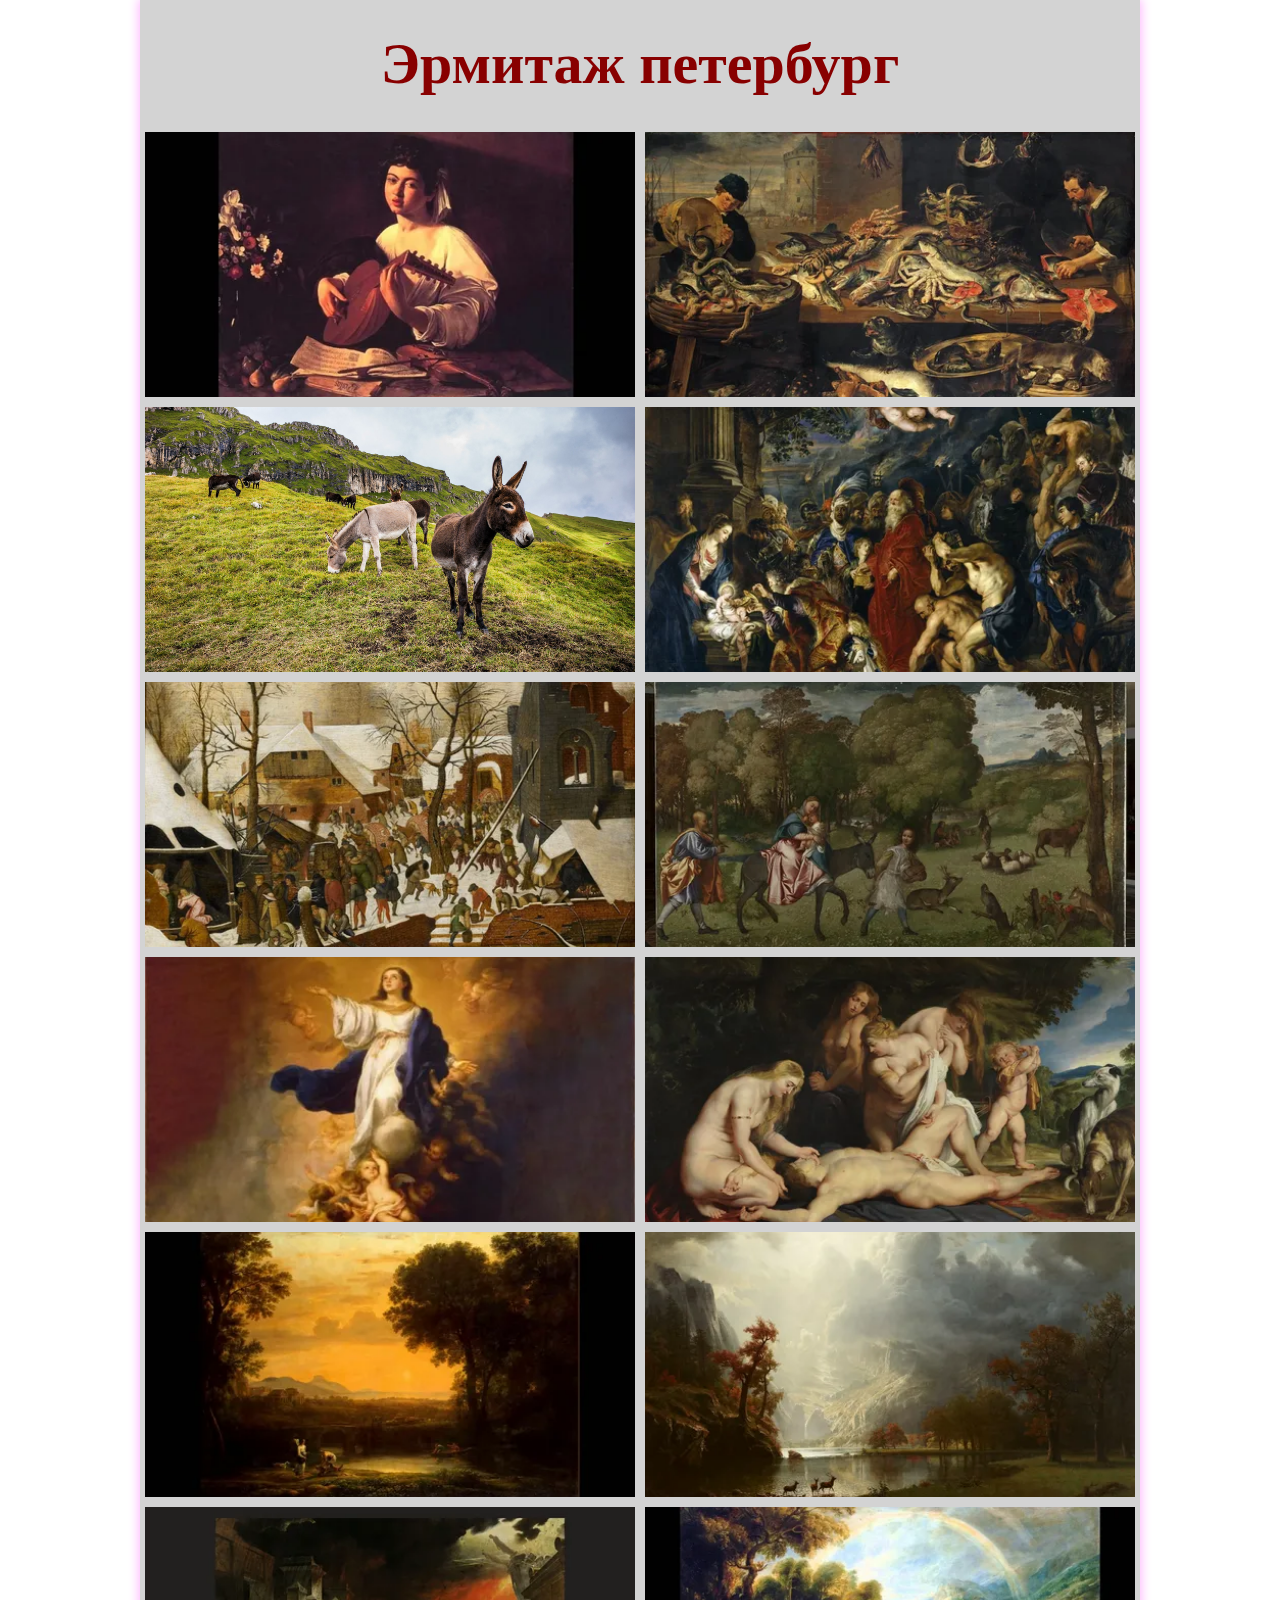
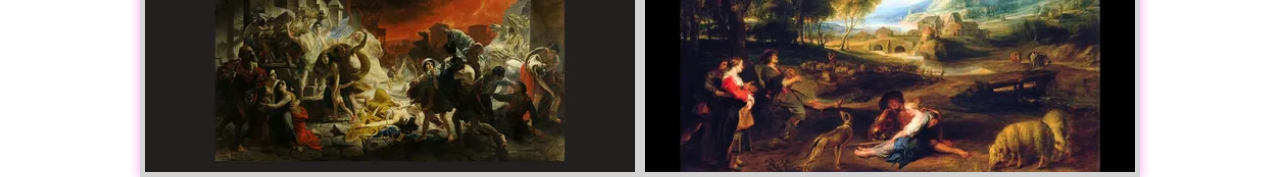
==== gallery/main.html @ 4cd2905e "Add files via upload" ====
<!DOCTYPE html>
<html lang="rus<a href=''">
<head>
	<meta charset="UTF-8">
	<meta name="viewport" content="width=device-width, initial-scale=1.0">
	<title>Gallery</title>
	<link rel="stylesheet" href="mainly.css">
</head>
<body>
		<main class="main">
			<h1 class="heading">Эрмитаж петербург</h1>
		<a href="image/1.jpg" target="_blank_" class="img_link"><div class="item"style='background-image: url(image/1.jpg);'></div>
		<a href="image/1.jpg" target="_blank_" class="img_link"><div class="item"style='background-image: url(image/2.jpg);'></div>
		<a href="image/1.jpg" target="_blank_" class="img_link"><div class="item"style='background-image: url(image/3.jpg);'></div>
		<a href="image/1.jpg" target="_blank_" class="img_link"><div class="item"style='background-image: url(image/4.jpg);'></div>
		<a href="image/1.jpg" target="_blank_" class="img_link"><div class="item"style='background-image: url(image/5.jpg);'></div>
		<a href="image/1.jpg" target="_blank_" class="img_link"><div class="item"style='background-image: url(image/6.jpg);'></div>
		<a href="image/1.jpg" target="_blank_" class="img_link"><div class="item"style='background-image: url(image/7.jpg);'></div>
		<a href="image/1.jpg" target="_blank_" class="img_link"><div class="item"style='background-image: url(image/8.jpg);'></div>
		<a href="image/1.jpg" target="_blank_" class="img_link"><div class="item"style='background-image: url(image/9.jpg);'></div>
		<a href="image/1.jpg" target="_blank_"class="img_link"><div class="item"style='background-image: url(image/10.jpg);'></div>
		<a href="image/1.jpg" target="_blank_"class="img_link"><div class="item"style='background-image: url(image/11.jpg);'></div>
		<a href="image/1.jpg" target="_blank_"class="img_link"><div class="item"style='background-image: url(image/12.jpg);'></div>
</main>
</body>
</html"
---- gallery/mainly.css ----
* {
	padding: 0;
	margin: 0;
	box-sizing: border-box;
}

body {
	backgroung-color:lightblue;
}

.main {
		background-color: lightgrey;
		width:95%;
		max-width: 1000px;
		margin: auto;
		box-shadow: 0 0 10px 1px rgba(255, 0,255, 0.3);
		display: flex;
		flex-wrap: wrap;
		
 }

 .item {
 	max-width: 490px;
 	max-height: 265px;
 	height:calc(95vw / 2 / 16 * 9);
 	width:calc(90vw - 10px);
 	background-color: darkcyan;
 	background-position: center;
 	background-size: cover;
 	margin:5px;
 }

 .heading{
 	font-size: 58px;
 	text-align: center;
 	width: 100%;
 	padding: 30px 30px;
 }
 
 h1{
 	font-family: 'Pacifico', cursive;
 	color: #800;
 }
.img_link{
	display: block;
}
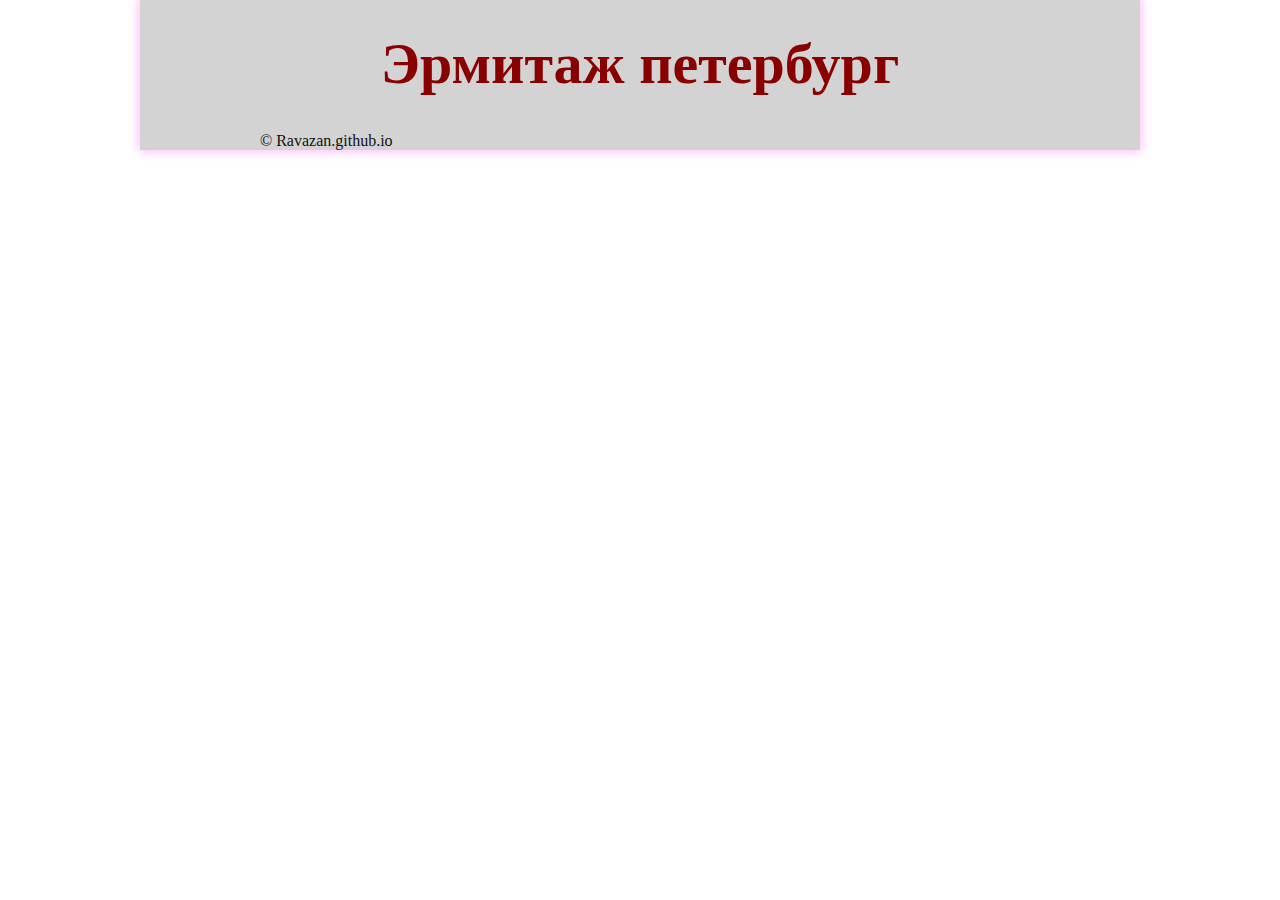
==== commit b9d5ea80: "Add files via upload" ====
--- a/gallery/main.html
+++ b/gallery/main.html
@@ -21,6 +21,11 @@
 		<a href="image/1.jpg" target="_blank_"class="img_link"><div class="item"style='background-image: url(image/10.jpg);'></div>
 		<a href="image/1.jpg" target="_blank_"class="img_link"><div class="item"style='background-image: url(image/11.jpg);'></div>
 		<a href="image/1.jpg" target="_blank_"class="img_link"><div class="item"style='background-image: url(image/12.jpg);'></div>
+		<div class="link-wrapper">
+			<a href="https//Ravazan.github.io" class="author"
+			>&copy; Ravazan.github.io</a>
+			
+		</div>
 </main>
 </body>
 </html"--- a/gallery/mainly.css
+++ b/gallery/mainly.css
@@ -3,7 +3,17 @@
 	margin: 0;
 	box-sizing: border-box;
 }
-
+@media all and (max-width:768px){
+	.item{
+		max-width: initial;
+		max-height: initial;
+		width: 95vw;
+		height: calc(95vw / 16 * 9);
+		}
+	.img_link{
+		margin: 5px 0;
+			}
+								}
 body {
 	backgroung-color:lightblue;
 }
@@ -19,6 +29,9 @@
 		
  }
 
+
+ }
+
  .item {
  	max-width: 490px;
  	max-height: 265px;
@@ -27,7 +40,7 @@
  	background-color: darkcyan;
  	background-position: center;
  	background-size: cover;
- 	margin:5px;
+ 	
  }
 
  .heading{
@@ -42,5 +55,31 @@
  	color: #800;
  }
 .img_link{
+	margin: 5px;
 	display: block;
+	opacity:0.6;
+	transition: opacity 0.6s Ease, transform 0.4s ease-in, box-shadow 0.6s ease-in;
 }
+.img_link:hover {
+	opacity: 1;
+	transform: scale(1.2) rotate(5deg);
+	z-index: 10;
+	box-shadow: 0 0 220px 32px rgba(30,144,255,0.4);
+}
+.link_wrapper {
+	padding: 50px;
+	display: flex;
+	justify-content: center;
+	align-items: center;
+	width: 100%;
+
+}
+.author{
+	color: #111;
+	text-decoration: none;
+	border-bottom: 2px solid transparent;
+	transition: 0.6s ease-in;
+}
+.author:hover{
+	border-bottom-color: #111;
+}